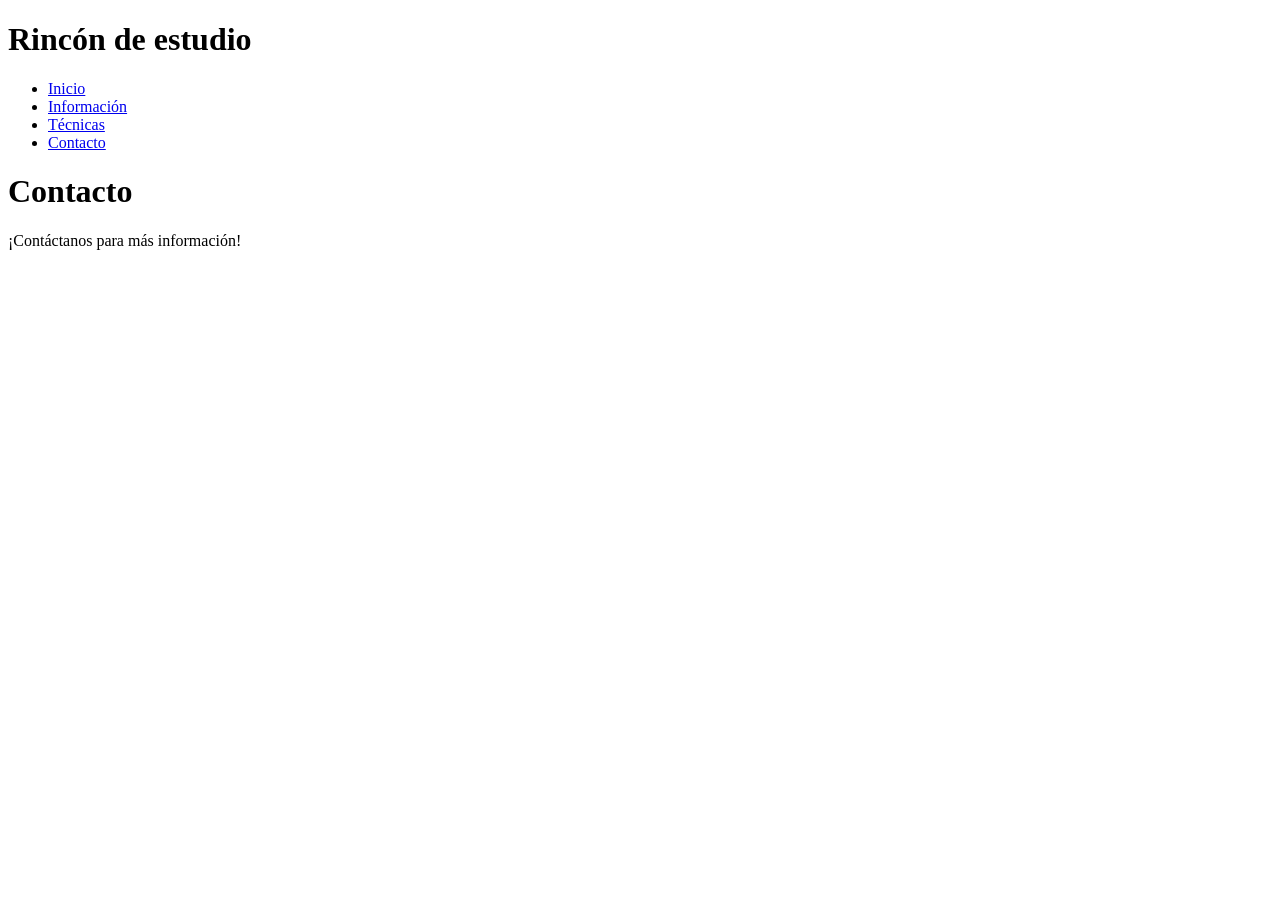
==== contacto.html @ df99ded2 "Primera versión de la portada" ====
<!DOCTYPE html>
<html lang="es">
<head>
    <meta charset="UTF-8">
    <meta name="viewport" content="width=device-width, initial-scale=1.0">
    <meta name="description" content="Página de contacto">
    <title>Contacto - Rincón de estudio</title>
</head>
<body>
    <header>
        <h1>Rincón de estudio</h1>
    </header>
    <nav>
        <ul>
            <li><a href="index.html">Inicio</a></li>
            <li><a href="info.html">Información</a></li>
            <li><a href="tecnicas.html">Técnicas</a></li>
            <li><a href="contacto.html">Contacto</a></li>
        </ul>
    </nav>
    <main>
        <h1>Contacto</h1>
        <p>¡Contáctanos para más información!</p>
    </main>
</body>
</html>
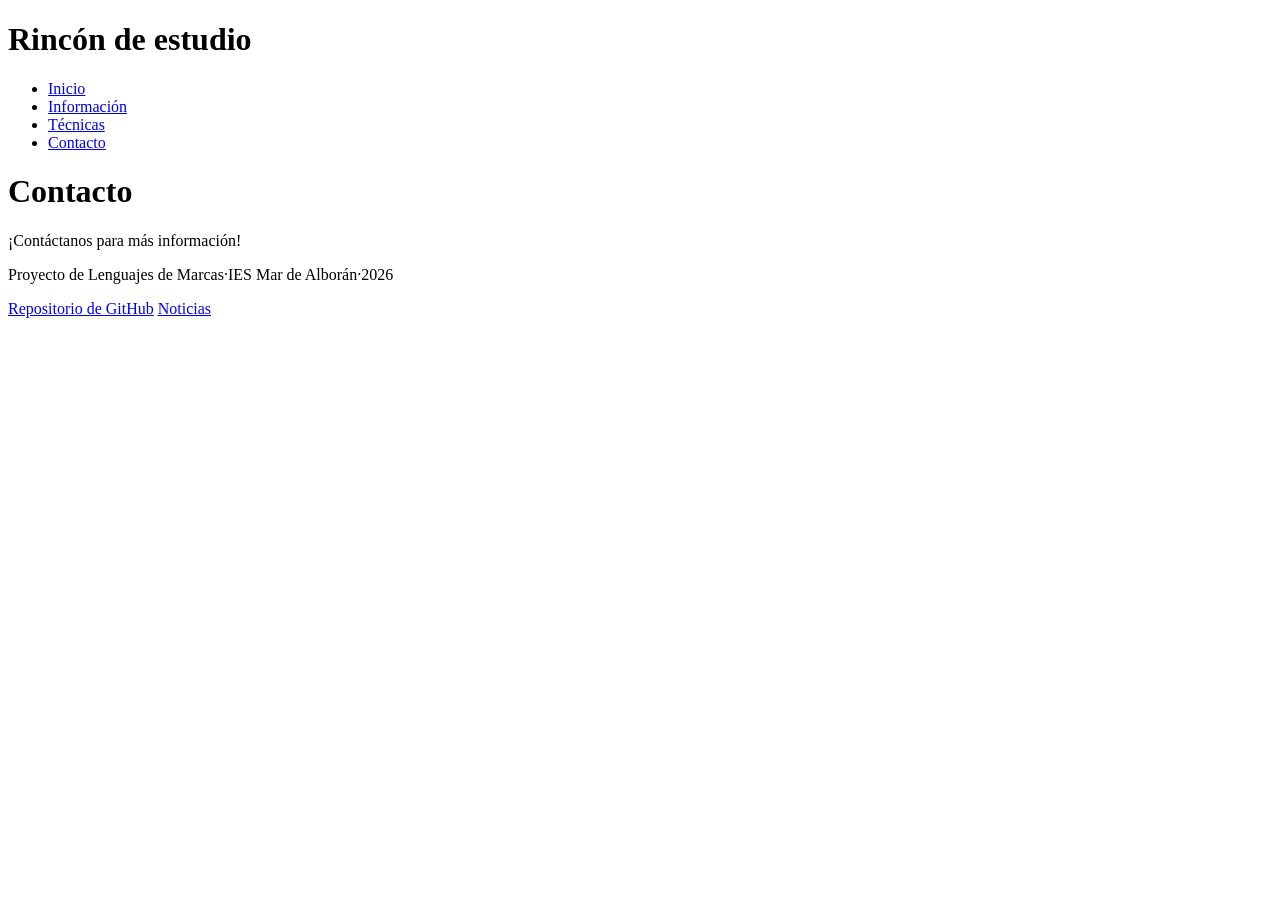
==== commit a3a47341: "Anado footer con enlaces al repositorio y al RRSS" ====
--- a/contacto.html
+++ b/contacto.html
@@ -22,5 +22,11 @@
         <h1>Contacto</h1>
         <p>¡Contáctanos para más información!</p>
     </main>
+
+    <footer>
+        <p>Proyecto de Lenguajes de Marcas·IES Mar de Alborán·2026</p>
+        <a href="https://gerfagundes.github.io/rincon-estudio/" target="_blank" rel="noopener noreferrer">Repositorio de GitHub</a>
+        <a href="noticias.xml">Noticias</a>
+    </footer>
 </body>
 </html>
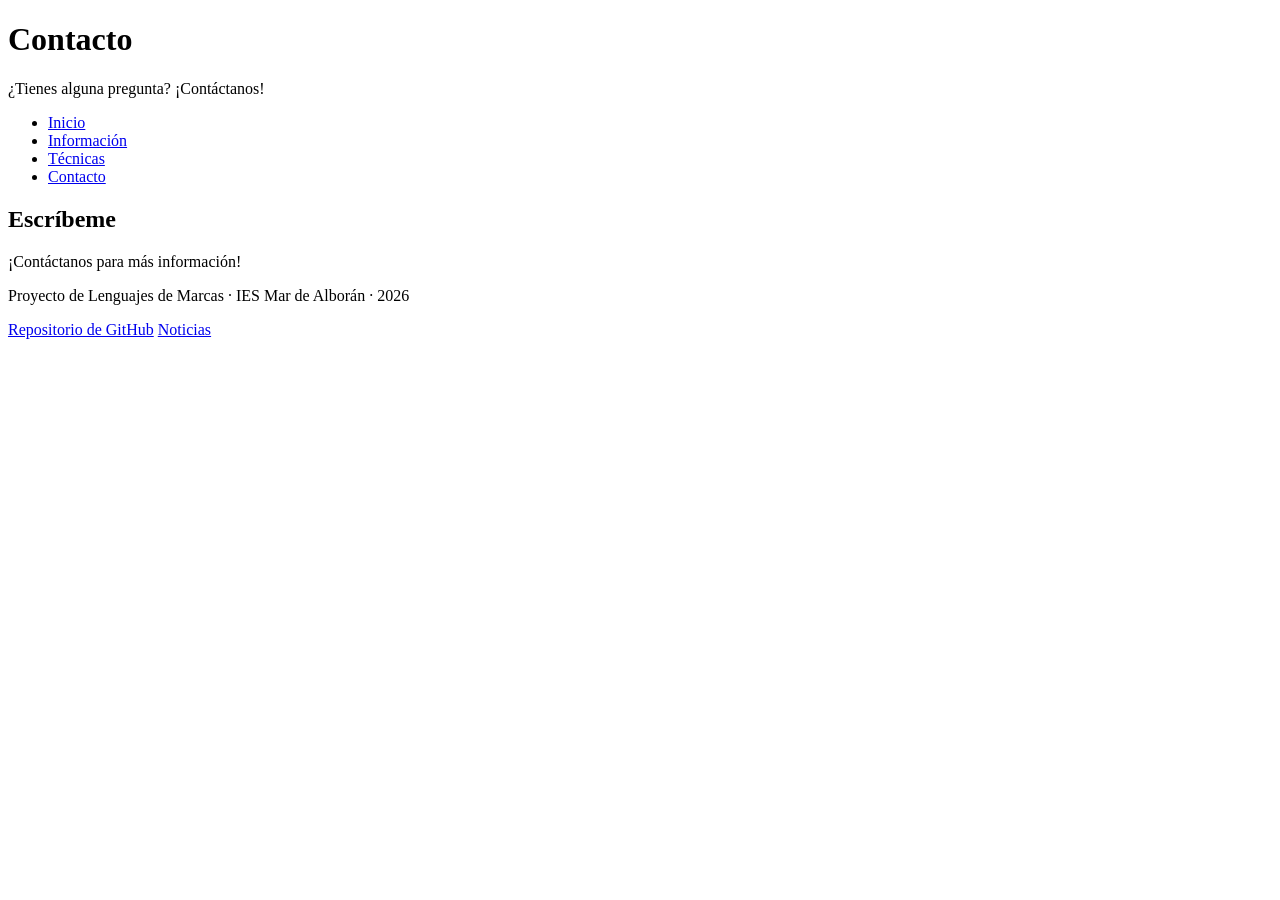
==== commit be66298f: "Anado corrección de los contents de cada página, haciéndolos más descriptivos. Correijo la jerarquía" ====
--- a/contacto.html
+++ b/contacto.html
@@ -3,12 +3,13 @@
 <head>
     <meta charset="UTF-8">
     <meta name="viewport" content="width=device-width, initial-scale=1.0">
-    <meta name="description" content="Página de contacto">
-    <title>Contacto - Rincón de estudio</title>
+    <meta name="description" content="Formulario de contacto para escribirme con dudas, sugerencias o ideas sobre técnicas de estudio.">
+    <title>Rincón de estudio | Contacto</title>
 </head>
 <body>
     <header>
-        <h1>Rincón de estudio</h1>
+        <h1>Contacto</h1>
+        <p>¿Tienes alguna pregunta? ¡Contáctanos!</p>
     </header>
     <nav>
         <ul>
@@ -19,13 +20,13 @@
         </ul>
     </nav>
     <main>
-        <h1>Contacto</h1>
+        <h2>Escríbeme</h2>
         <p>¡Contáctanos para más información!</p>
     </main>
 
     <footer>
-        <p>Proyecto de Lenguajes de Marcas·IES Mar de Alborán·2026</p>
-        <a href="https://gerfagundes.github.io/rincon-estudio/" target="_blank" rel="noopener noreferrer">Repositorio de GitHub</a>
+        <p>Proyecto de Lenguajes de Marcas · IES Mar de Alborán · 2026</p>
+        <a href="https://github.com/gerfagundes/rincon-estudio" target="_blank" rel="noopener noreferrer">Repositorio de GitHub</a>
         <a href="noticias.xml">Noticias</a>
     </footer>
 </body>
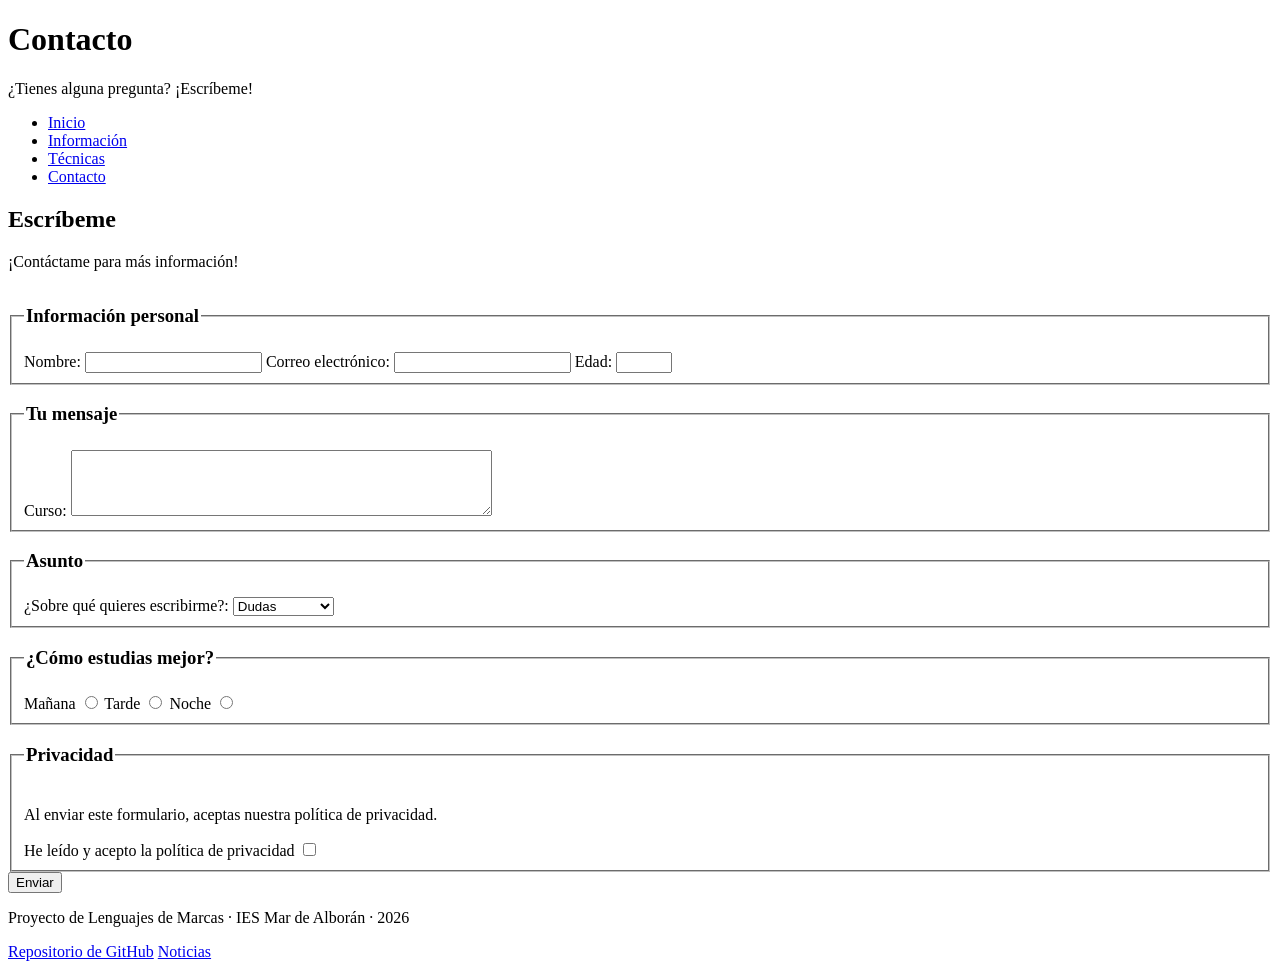
==== commit a1dde8ae: "Anado el formulario de contacto con campos obligatorios y grupos de radio." ====
--- a/contacto.html
+++ b/contacto.html
@@ -9,7 +9,7 @@
 <body>
     <header>
         <h1>Contacto</h1>
-        <p>¿Tienes alguna pregunta? ¡Contáctanos!</p>
+        <p>¿Tienes alguna pregunta? ¡Escríbeme!</p>
     </header>
     <nav>
         <ul>
@@ -20,8 +20,83 @@
         </ul>
     </nav>
     <main>
-        <h2>Escríbeme</h2>
-        <p>¡Contáctanos para más información!</p>
+        <section>
+            <h2>Escríbeme</h2>
+            <p>¡Contáctame para más información!</p>
+        </section>
+
+        <section>
+            <!--FORMULARIO DE CONTACTO-->
+            <!--form sirve para crear formularios de entrada de datos-->
+            <form>
+                <fieldset>
+
+                    <!--required sirve para hacer que el campo sea obligatorio-->
+                    <legend><h3>Información personal</h3></legend>
+                    <!--label sirve para crear etiquetas de entrada de datos-->
+                    <label for="nombre">Nombre:</label>
+                    <!--input sirve para crear campos de entrada de datos-->
+                    <input type="text" id="nombre" name="nombre" required>
+
+                    <label for="email">Correo electrónico:</label>
+                    <input type="email" id="email" name="email" required>
+
+                    <label for="numero">Edad:</label>
+                    <input type="number" id="numero" name="numero" min="1" max="120" required>
+
+                </fieldset>
+
+                <!--Campo de mensaje-->
+                <fieldset>
+
+                    <legend><h3>Tu mensaje</h3></legend>
+                    <label for="curso">Curso:</label>
+                    <!--textarea sirve para crear áreas de texto de entrada de datos-->
+                    <textarea id="curso" name="curso" rows="4" cols="50" required></textarea>
+
+                </fieldset>
+
+                <!--Campo de asunto-->
+                <fieldset>
+
+                    <legend><h3>Asunto</h3></legend>
+                    <label for="asunto">¿Sobre qué quieres escribirme?:</label>
+                    <select name="asunto" id="asunto">
+                        <option value="pregunta">Dudas</option>
+                        <option value="sugerencia">Sugerencias</option>
+                        <option value="idea">Colaboración</option>
+                    </select>
+
+                </fieldset>
+
+                <!--fieldset sirve para agrupar elementos del formulario-->
+                <!--Campo de preferencias de estudio-->
+                <fieldset>
+
+                    <!--legend sirve para crear un título para el grupo de elementos-->
+                    <legend><h3>¿Cómo estudias mejor?</h3></legend>
+                    <label for="opcion1">Mañana</label>
+                    <input type="radio" id="opcion1" name="horario" required>
+                    <label for="opcion2">Tarde</label>
+                    <input type="radio" id="opcion2" name="horario" required>
+                    <label for="opcion3">Noche</label>
+                    <input type="radio" id="opcion3" name="horario" required>
+
+                </fieldset>
+
+                <!--Campo de privacidad-->
+                <fieldset>
+
+                    <legend><h3>Privacidad</h3></legend>
+                    <p>Al enviar este formulario, aceptas nuestra política de privacidad.</p>
+                    <label for="privacidad">He leído y acepto la política de privacidad</label>
+                    <input type="checkbox" id="privacidad" name="privacidad" required>
+
+                </fieldset>
+
+                <button type="submit">Enviar</button>
+            </form>
+        </section>
     </main>
 
     <footer>
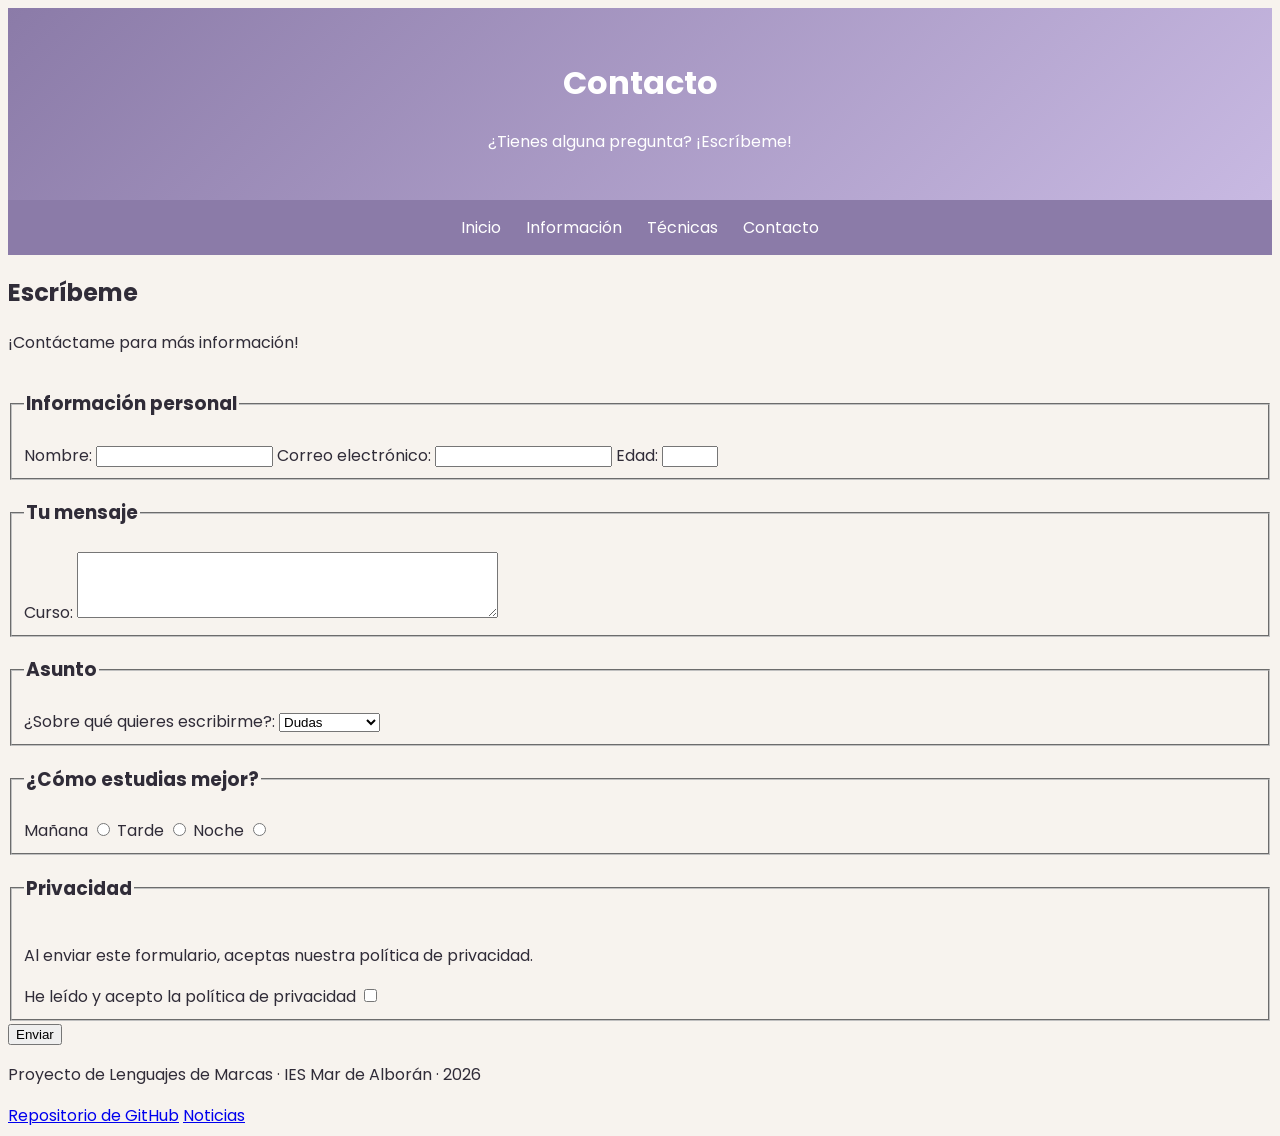
==== commit 7644840d: "Anado estilos visuales y posicionamineto CSS." ====
--- a/contacto.html
+++ b/contacto.html
@@ -5,6 +5,25 @@
     <meta name="viewport" content="width=device-width, initial-scale=1.0">
     <meta name="description" content="Formulario de contacto para escribirme con dudas, sugerencias o ideas sobre técnicas de estudio.">
     <title>Rincón de estudio | Contacto</title>
+
+    <!--Creación del favicon-->
+    <!--El favicon es el icono que aparece en la pestaña del navegador-->
+    <link rel="icon" type="image/svg+xml" href="imagenes/reloj.svg">
+
+    <!--Enlace al feed RRSS-->
+    <link rel="alternate" 
+    type="application/rss+xml"
+    title="Noticias del Rincón de Estudio"
+    href="noticias.xml">
+
+    <!--Enlace a Google Fonts para la tipografía -->
+    <link rel="preconnect" href="https://fonts.googleapis.com">
+    <link rel="preconnect" href="https://fonts.gstatic.com" crossorigin>
+    <link href="https://fonts.googleapis.com/css2?family=Poppins:wght@400;500;600;700&display=swap" rel="stylesheet"> 
+
+    <!--Enlace a la hoja de estilos CSS-->
+    <link rel="stylesheet" href="css/estilos.css">
+
 </head>
 <body>
     <header>
--- a/css/estilos.css
+++ b/css/estilos.css
@@ -0,0 +1,119 @@
+/*root sirve para definir variables CSS que puedo reutilizar en toda la página*/
+:root{
+    --color-principal: #8B7BA8;
+    --color-fondo: #F7F3EE;
+    --color-texto: #302C38;
+}
+*{
+    /*El box-sizing sirve para controlar cómo se calcula el tamaño de los elementos.*/
+    box-sizing:border-box;
+}
+
+body{
+    /*La fuente por defecto para todo el cuerpo del documento*/
+    font-family:'Poppins', system-ui, Arial, sans-serif;
+    /*Aplica los colores definidos en :root*/
+    background-color:var(--color-fondo);
+    color:var(--color-texto);
+}
+
+nav{
+    /*Sirve para definir el color de fondo de la navegación*/
+    background-color:var(--color-principal);
+}
+
+/*Lista de enlaces*/
+nav ul{
+    /*Convierte los elementos de la lista en un contenedor flex*/
+    display:flex;
+    /*Centra los elementos a lo largo del eje central*/
+    justify-content:center;
+    /*Alinea los elementos a lo largo del eje transversal*/
+    align-items:center;
+    /*Añade una separación entre los elementos*/
+    gap: 25px;
+    /*Elimina los puntos de la lista*/
+    list-style: none;
+    /*Elimina el margen exterior predeterminado*/
+    margin: 0;
+    /*Añade espacio interno al contenedor*/
+    padding: 15px;
+}
+
+nav a{
+    color: white;
+    text-decoration: none;
+}
+
+/*Aquí se definen los estilos para las tarjetas de contenido*/
+.tarjetas{
+    /*Aquí estamos activando grid*/
+    display: grid;
+}
+
+.tarjetas{
+    display: grid;
+    /*Aquí estamos definiendo el diseño en cuadrícula con 2 columnas de igual tamaño*/
+    grid-template-columns:repeat(2, 1fr);
+}
+
+.tarjetas{
+    display: grid;
+    /*Aquí estamos definiendo el espacio entre las columnas*/
+    grid-template-columns:repeat (2, 1fr);
+    gap: 20px;
+}
+
+/*Rejilla que organiza las secciones de estudio*/
+.rejilla-estudio{
+    display: grid;
+    grid-template-columns:repeat(2,1fr);
+    gap: 20px;
+}
+
+/*Apariencia de cada tarjeta*/
+.rejilla-estudio section{
+    background-color: white;
+    padding: 20px;
+    border-radius: 12px;
+    /*Crea una sombra al rededor de la tarjeta*/
+    box-shadow: 0 4px 10px rgba(48, 44, 56, 0.12);
+    position: relative;
+}
+
+/*Povocaremos un degradado en el encabezado*/
+header{
+    /**/
+    background: linear-gradient(
+        135deg,
+        var(--color-principal),
+        #C8B9E2 
+    );
+    color: white;
+    padding: 30px;
+    text-align:center;
+}
+
+/*Creamos una linea morada discontinua para debajo de los titulos de las tarjetas*/
+.rejilla-estudio section h2{
+    border-bottom: 2px dashed var(--color-principal);
+    padding-bottom: 18px;
+}
+
+/*Aplicamos que las navegación se mantenga fija en la parte superior*/
+nav{
+    position: sticky;
+    top: 0;
+    z-index:100;
+}
+
+.etiqueta-nuevo{
+    position: absolute;
+    top: 10px;
+    right: 10px;
+    background-color: var(--color-principal);
+    color:white;
+    padding:5px 10px;
+    border-radius: 5px;
+    font-size: 12px;
+}
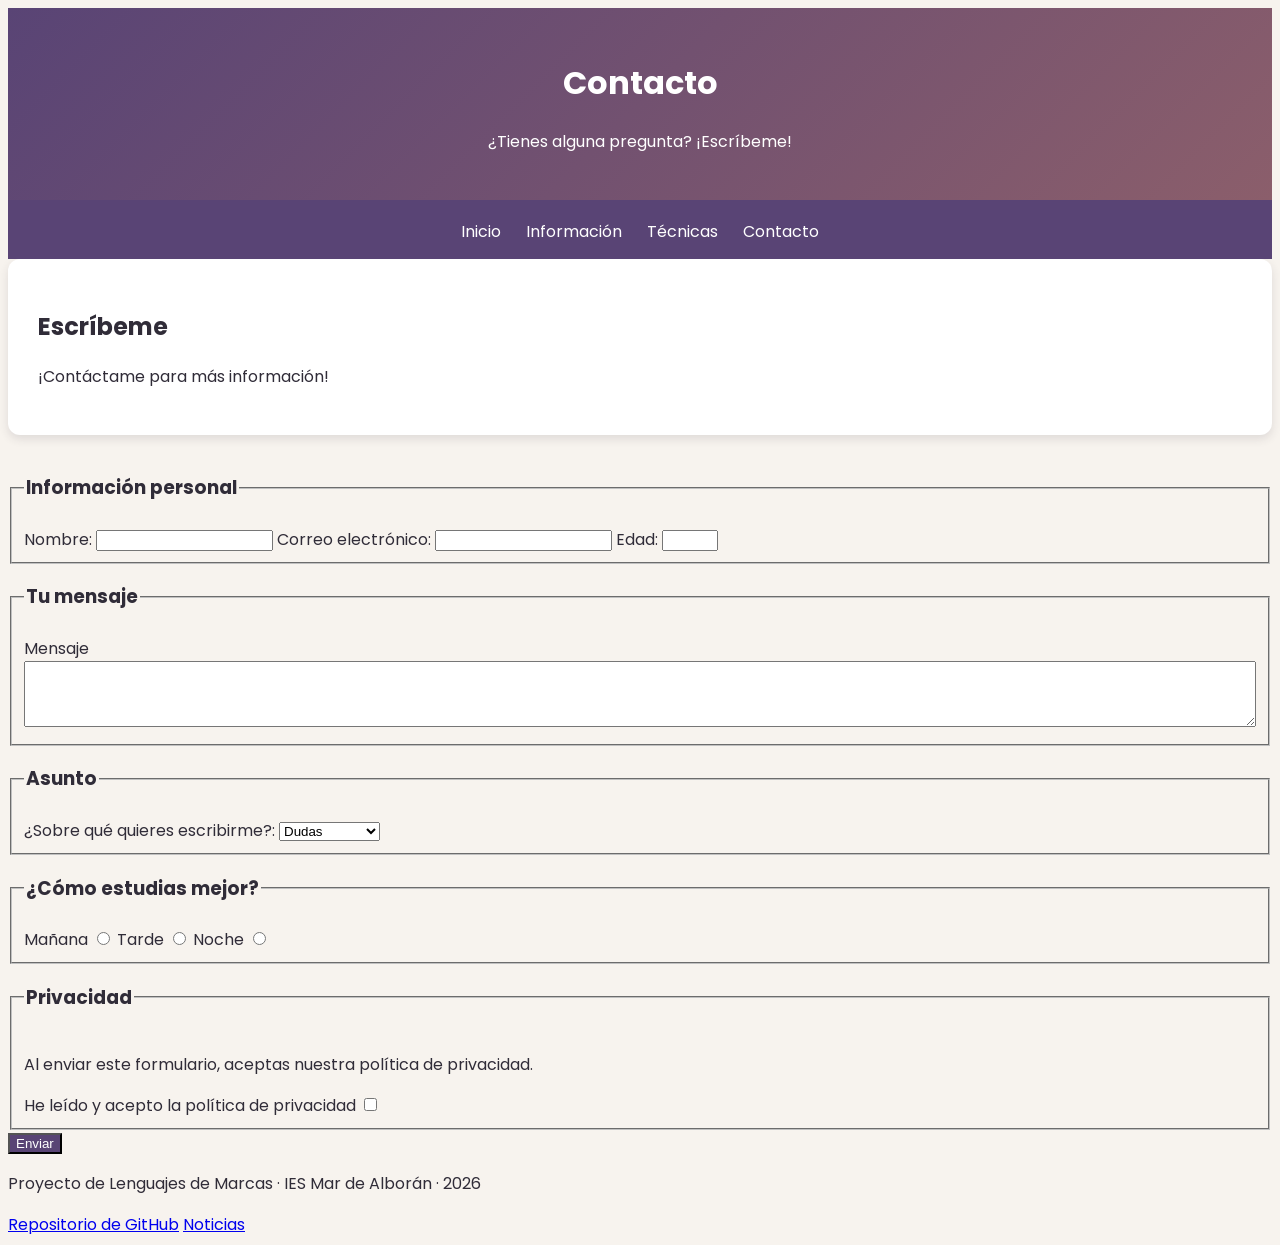
==== commit f55847cb: "Corrijo label del mensaje, contenedor de la tabla y enlaces de las imagenes" ====
--- a/contacto.html
+++ b/contacto.html
@@ -30,6 +30,7 @@
         <h1>Contacto</h1>
         <p>¿Tienes alguna pregunta? ¡Escríbeme!</p>
     </header>
+    <div class="linea-animada" aria-hidden="true"></div>
     <nav>
         <ul>
             <li><a href="index.html">Inicio</a></li>
@@ -39,83 +40,84 @@
         </ul>
     </nav>
     <main>
-        <section>
+        <section class="presentacion">
             <h2>Escríbeme</h2>
             <p>¡Contáctame para más información!</p>
         </section>
+        <div>
+            <section>
+                <!--FORMULARIO DE CONTACTO-->
+                <!--form sirve para crear formularios de entrada de datos-->
+                <form>
+                    <fieldset>
 
-        <section>
-            <!--FORMULARIO DE CONTACTO-->
-            <!--form sirve para crear formularios de entrada de datos-->
-            <form>
-                <fieldset>
+                        <!--required sirve para hacer que el campo sea obligatorio-->
+                        <legend><h3>Información personal</h3></legend>
+                        <!--label sirve para crear etiquetas de entrada de datos-->
+                        <label for="nombre">Nombre:</label>
+                        <!--input sirve para crear campos de entrada de datos-->
+                        <input type="text" id="nombre" name="nombre" required>
 
-                    <!--required sirve para hacer que el campo sea obligatorio-->
-                    <legend><h3>Información personal</h3></legend>
-                    <!--label sirve para crear etiquetas de entrada de datos-->
-                    <label for="nombre">Nombre:</label>
-                    <!--input sirve para crear campos de entrada de datos-->
-                    <input type="text" id="nombre" name="nombre" required>
+                        <label for="email">Correo electrónico:</label>
+                        <input type="email" id="email" name="email" required>
 
-                    <label for="email">Correo electrónico:</label>
-                    <input type="email" id="email" name="email" required>
+                        <label for="numero">Edad:</label>
+                        <input type="number" id="numero" name="numero" min="1" max="120" required>
 
-                    <label for="numero">Edad:</label>
-                    <input type="number" id="numero" name="numero" min="1" max="120" required>
+                    </fieldset>
 
-                </fieldset>
+                    <!--Campo de mensaje-->
+                    <fieldset>
 
-                <!--Campo de mensaje-->
-                <fieldset>
+                        <legend><h3>Tu mensaje</h3></legend>
+                        <label for="mensaje">Mensaje</label>
+                        <!--textarea sirve para crear áreas de texto de entrada de datos-->
+                        <textarea id="mensaje" name="mensaje" rows="4" cols="50" required></textarea>
 
-                    <legend><h3>Tu mensaje</h3></legend>
-                    <label for="curso">Curso:</label>
-                    <!--textarea sirve para crear áreas de texto de entrada de datos-->
-                    <textarea id="curso" name="curso" rows="4" cols="50" required></textarea>
+                    </fieldset>
 
-                </fieldset>
+                    <!--Campo de asunto-->
+                    <fieldset>
 
-                <!--Campo de asunto-->
-                <fieldset>
+                        <legend><h3>Asunto</h3></legend>
+                        <label for="asunto">¿Sobre qué quieres escribirme?:</label>
+                        <select name="asunto" id="asunto">
+                            <option value="pregunta">Dudas</option>
+                            <option value="sugerencia">Sugerencias</option>
+                            <option value="idea">Colaboración</option>
+                        </select>
 
-                    <legend><h3>Asunto</h3></legend>
-                    <label for="asunto">¿Sobre qué quieres escribirme?:</label>
-                    <select name="asunto" id="asunto">
-                        <option value="pregunta">Dudas</option>
-                        <option value="sugerencia">Sugerencias</option>
-                        <option value="idea">Colaboración</option>
-                    </select>
+                    </fieldset>
 
-                </fieldset>
+                    <!--fieldset sirve para agrupar elementos del formulario-->
+                    <!--Campo de preferencias de estudio-->
+                    <fieldset>
 
-                <!--fieldset sirve para agrupar elementos del formulario-->
-                <!--Campo de preferencias de estudio-->
-                <fieldset>
+                        <!--legend sirve para crear un título para el grupo de elementos-->
+                        <legend><h3>¿Cómo estudias mejor?</h3></legend>
+                        <label for="opcion1">Mañana</label>
+                        <input type="radio" id="opcion1" name="horario" required>
+                        <label for="opcion2">Tarde</label>
+                        <input type="radio" id="opcion2" name="horario" required>
+                        <label for="opcion3">Noche</label>
+                        <input type="radio" id="opcion3" name="horario" required>
 
-                    <!--legend sirve para crear un título para el grupo de elementos-->
-                    <legend><h3>¿Cómo estudias mejor?</h3></legend>
-                    <label for="opcion1">Mañana</label>
-                    <input type="radio" id="opcion1" name="horario" required>
-                    <label for="opcion2">Tarde</label>
-                    <input type="radio" id="opcion2" name="horario" required>
-                    <label for="opcion3">Noche</label>
-                    <input type="radio" id="opcion3" name="horario" required>
+                    </fieldset>
 
-                </fieldset>
+                    <!--Campo de privacidad-->
+                    <fieldset>
 
-                <!--Campo de privacidad-->
-                <fieldset>
+                        <legend><h3>Privacidad</h3></legend>
+                        <p>Al enviar este formulario, aceptas nuestra política de privacidad.</p>
+                        <label for="privacidad">He leído y acepto la política de privacidad</label>
+                        <input type="checkbox" id="privacidad" name="privacidad" required>
 
-                    <legend><h3>Privacidad</h3></legend>
-                    <p>Al enviar este formulario, aceptas nuestra política de privacidad.</p>
-                    <label for="privacidad">He leído y acepto la política de privacidad</label>
-                    <input type="checkbox" id="privacidad" name="privacidad" required>
+                    </fieldset>
 
-                </fieldset>
-
-                <button type="submit">Enviar</button>
-            </form>
-        </section>
+                    <button type="submit">Enviar</button>
+                </form>
+            </section>
+        </div>    
     </main>
 
     <footer>
--- a/css/estilos.css
+++ b/css/estilos.css
@@ -1,6 +1,6 @@
 /*root sirve para definir variables CSS que puedo reutilizar en toda la página*/
 :root{
-    --color-principal: #8B7BA8;
+    --color-principal: #594475;
     --color-fondo: #F7F3EE;
     --color-texto: #302C38;
 }
@@ -45,25 +45,6 @@
     text-decoration: none;
 }
 
-/*Aquí se definen los estilos para las tarjetas de contenido*/
-.tarjetas{
-    /*Aquí estamos activando grid*/
-    display: grid;
-}
-
-.tarjetas{
-    display: grid;
-    /*Aquí estamos definiendo el diseño en cuadrícula con 2 columnas de igual tamaño*/
-    grid-template-columns:repeat(2, 1fr);
-}
-
-.tarjetas{
-    display: grid;
-    /*Aquí estamos definiendo el espacio entre las columnas*/
-    grid-template-columns:repeat (2, 1fr);
-    gap: 20px;
-}
-
 /*Rejilla que organiza las secciones de estudio*/
 .rejilla-estudio{
     display: grid;
@@ -79,19 +60,27 @@
     /*Crea una sombra al rededor de la tarjeta*/
     box-shadow: 0 4px 10px rgba(48, 44, 56, 0.12);
     position: relative;
+    /*junto con :hover sirve para que al pasar el raton sobre un boton, este reaccione*/
+    transition:transform 0.3s ease, box-shadow 0.3s ease;
+    min-width: 0;
+}
+
+/*Uso de :hover*/
+.rejilla-estudio section:hover{
+    transform: translateY(-5px);
+    box-shadow: 0 8px 18px rgba(48, 44, 56, 0.18);
 }
 
 /*Povocaremos un degradado en el encabezado*/
-header{
-    /**/
+header {
     background: linear-gradient(
         135deg,
         var(--color-principal),
-        #C8B9E2 
+        #8B5E6B
     );
     color: white;
     padding: 30px;
-    text-align:center;
+    text-align: center;
 }
 
 /*Creamos una linea morada discontinua para debajo de los titulos de las tarjetas*/
@@ -116,4 +105,132 @@
     padding:5px 10px;
     border-radius: 5px;
     font-size: 12px;
+    animation: pulso 2s ease-in-out infinite;
+}
+
+@keyframes pulso {
+    0%, 100% {
+        transform: scale(1);
+    }
+
+    50% {
+        transform: scale(1.08);
+    }
+}
+
+.presentacion {
+    position: relative;
+    padding: 30px;
+    margin-bottom: 20px;
+    background-color: white;
+    border-radius: 12px;
+    box-shadow: 0 4px 10px rgba(48, 44, 56, 0.12);
+}
+
+.presentacion h2 {
+    padding-right: 90px;
+}
+
+/*Adaptación para pantallas medianas*/
+@media(max-width: 900px){
+    .rejilla-estudio{
+        grid-template-columns: 1fr;
+    }
+}
+/*Adaptación para pantallas de móvil*/
+@media(max-width: 600px){
+    nav ul{
+        flex-direction: column;
+        align-items: stretch;
+        gap: 10px;
+    }
+    header{
+        padding: 20px 12px;
+    }
+    main{
+        padding: 15px;
+    }
+}
+
+img {
+    /*impide que la imagen o el vídeo superen el ancho disponible.*/
+    max-width: 100%;
+    /*mantiene las proporciones originales de las imágenes.*/
+    height: auto;
+}
+
+iframe {
+    display: block;
+    width: 100%;
+    max-width: 560px;
+    aspect-ratio: 16 / 9;
+    height: auto;
+    border: 0;
+}
+
+/*Creamos una propiedad que hará que el ratón reaccione al estar encima de un botón, cambiandolo gradualmente de color*/
+button:hover{
+    background-color: #35254a;
+    color: #ffffff;
+}
+
+/*Esta propiedad hará que sea un cambio gradual*/
+button{
+    background-color: var(--color-principal);
+    color: #ffffff;
+    transition: background-color 0.3s ease;
+}
+
+/*:focus es una pseudoclase CSS que permite aplicar estilos a un elemento cuando recibe el foco*/
+input:focus,
+textarea:focus,
+select:focus{
+    outline:2px solid var(--color-principal);
+    outline-offset: 2px;
+    border-color: var(--color-principal);
+}
+
+/*:focus-visible permite al navegador mostrar el indicador de foco especialmente cuando considera que es necesario, por ejemplo, durante la navegación con teclado.*/
+button:focus-visible{
+    outline: 3px solid var(--color-principal);
+    outline-offset: 3px;
+}
+
+.linea-animada {
+    width: 100%;
+    height: 4px;
+    background: var(--color-principal);
+    transform-origin: left;
+    animation: avanzar 4s ease-in-out infinite alternate;
+}
+
+/*Hace que la línea del index se alargue y acorte*/
+@keyframes avanzar {
+    from {
+        transform: scaleX(0.15);
+    }
+
+    to {
+        transform: scaleX(1);
+    }
+}
+
+.tabla-contenedor{
+    /*hacen que el contenedor no supere el ancho disponible de su padre ni del viewport*/
+    /*clave para que a 360 px no empuje la página hacia la derecha.*/
+    width: 100%;
+    max-width: 100%;
+    /*le dice al navegador que, si la tabla es más ancha que el contenedor, no muestre barra de desplazamiento si cabe, 
+    y solo añada scroll horizontal dentro de esa caja cuando haga falta.*/
+    overflow-x: auto;
+}
+
+textarea{
+    width: 100%;
+    max-width: 100%;
+}
+
+audio {
+    width: 100%;
+    max-width: 100%;
 }
